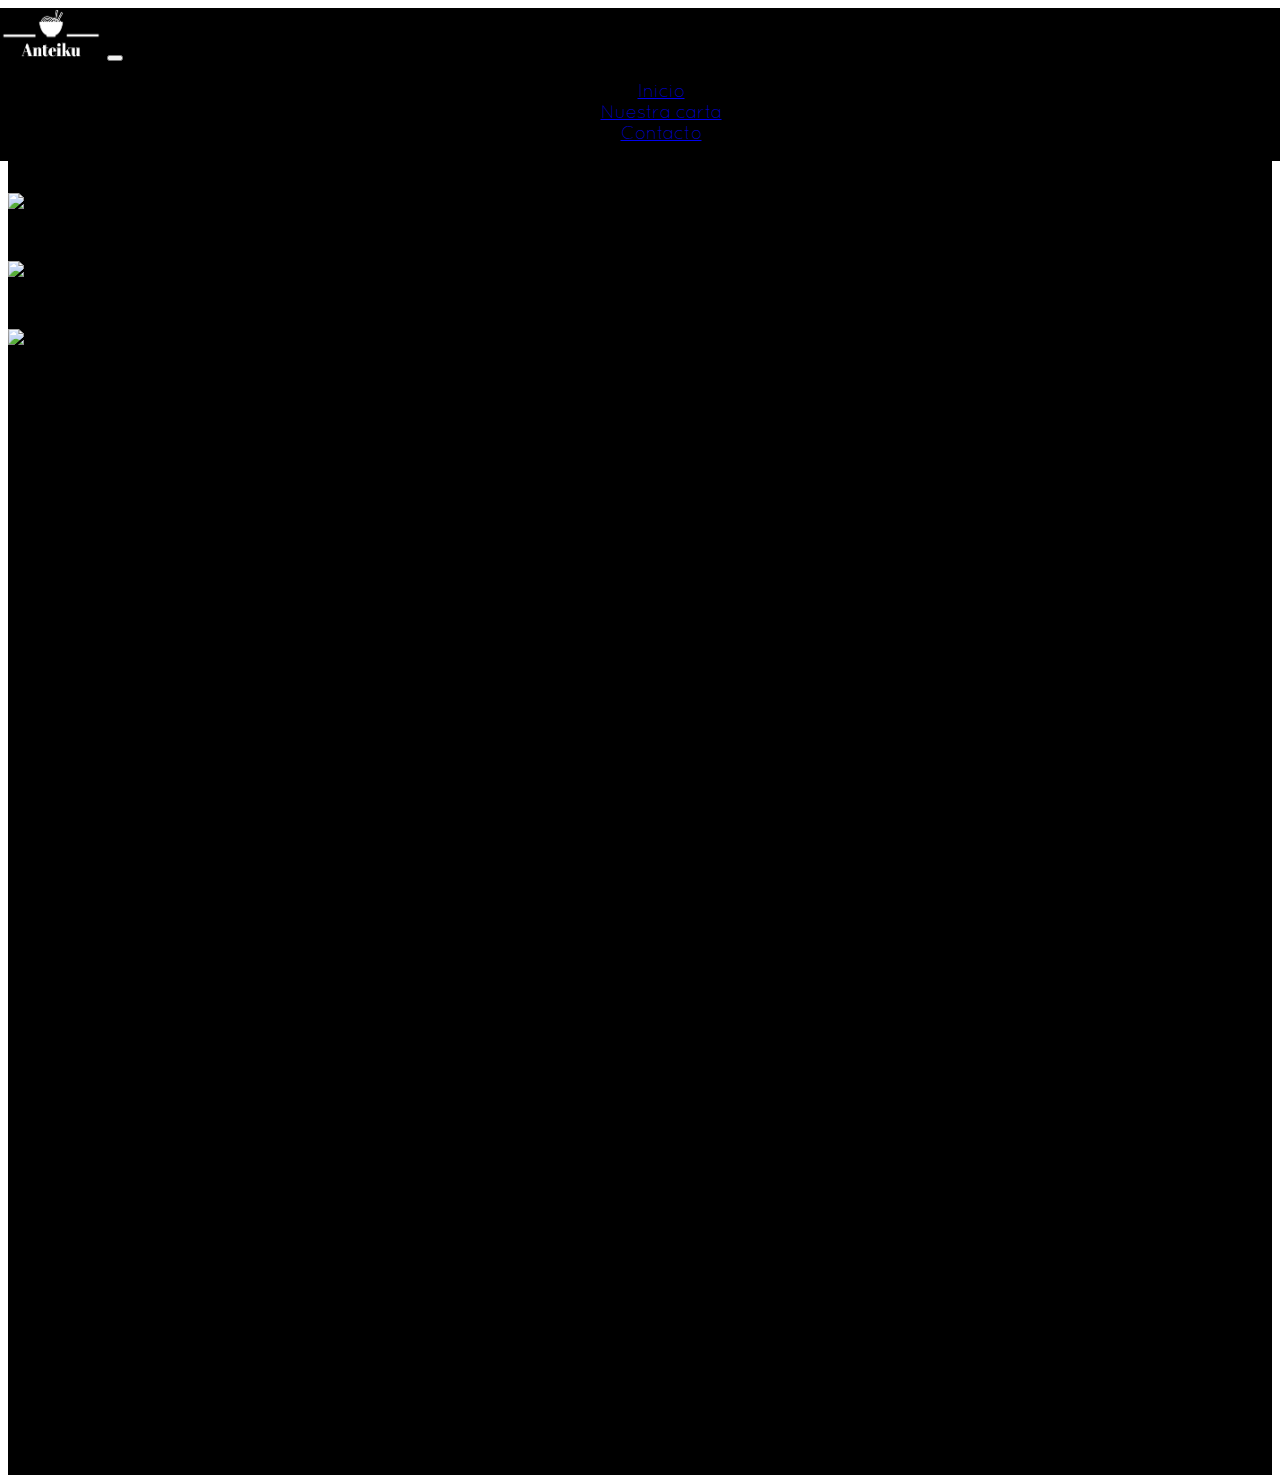
==== pages/carta.html @ e01dd9d3 "Añadidos cards en la ventana de la carta y posicionamiento optimo de la navbar" ====
<!DOCTYPE html>
<html lang="en">

<head>
    <meta charset="UTF-8">
    <meta http-equiv="X-UA-Compatible" content="IE=edge">
    <meta name="viewport" content="width=device-width, initial-scale=1.0">
    <link href="https://cdn.jsdelivr.net/npm/bootstrap@5.3.0-alpha1/dist/css/bootstrap.min.css" rel="stylesheet"
        integrity="sha384-GLhlTQ8iRABdZLl6O3oVMWSktQOp6b7In1Zl3/Jr59b6EGGoI1aFkw7cmDA6j6gD" crossorigin="anonymous">
    <link rel="stylesheet" href="../css/stylesCarta.css">
    <title>Nuestra Carta</title>
</head>

<body>
    <!-- Contenedor principal de la pagina -->
    <div class="container-fluid container-main">
        <div class="row row-lg-12 row1">
            <div class="col col-lg-12">
                <!-- Barra de navegacion superior -->
                <nav class="navbar navbar-expand-lg navbar-dark ">
                    <div class="container-fluid ">
                        <a class="navbar-brand" href="../index.html"><img class="imgLogo"
                                src="../img/Anteiku-logos_white.png" alt=""></a>
                        <!-- Boton que despliega la barra de navegacion en responsive (movil) -->
                        <button class="navbar-toggler" type="button" data-bs-toggle="collapse"
                            data-bs-target="#navbarNav" aria-controls="navbarNav" aria-expanded="false"
                            aria-label="Toggle navigation">
                            <span class="navbar-toggler-icon"></span>
                        </button>
                        <!-- Barra de navegacion colapsable en responsive (movil) -->
                        <div class="collapse navbar-collapse navbar-scroll" id="navbarNav">
                            <ul class="navbar-nav">
                                <li class="nav-item">
                                    <a class="nav-link " href="../index.html">Inicio</a>
                                </li>
                                <li class="nav-item">
                                    <a class="nav-link" aria-current="page" href="./carta.html">Nuestra carta</a>
                                </li>
                                <li class="nav-item">
                                    <a class="nav-link" href="./pages/contacto.html">Contacto</a>
                                </li>
                            </ul>
                        </div>
                    </div>
                </nav>
            </div>
        </div>
        <div class="row row2">
            <div class="col carta-izq">
                <div class="card card-1">
                    <img class="card-img-top" src="..." alt="Card image cap">
                    <div class="card-body">
                        <p class="card-text">Some quick example text to build on the card title and make up the bulk of
                            the card's content.</p>
                    </div>
                </div>
                <div class="card card-2">
                    <img class="card-img-top" src="..." alt="Card image cap">
                    <div class="card-body">
                        <p class="card-text">Some quick example text to build on the card title and make up the bulk of
                            the card's content.</p>
                    </div>
                </div>
                <div class="card card-2">
                    <img class="card-img-top" src="..." alt="Card image cap">
                    <div class="card-body">
                        <p class="card-text">Some quick example text to build on the card title and make up the bulk of
                            the card's content.</p>
                    </div>
                </div>
                <div class="card card-2">
                    <img class="card-img-top" src="..." alt="Card image cap">
                    <div class="card-body">
                        <p class="card-text">Some quick example text to build on the card title and make up the bulk of
                            the card's content.</p>
                    </div>
                </div>
            </div>



        </div>

    </div>

    <script src="https://cdn.jsdelivr.net/npm/bootstrap@5.3.0-alpha1/dist/js/bootstrap.bundle.min.js"
        integrity="sha384-w76AqPfDkMBDXo30jS1Sgez6pr3x5MlQ1ZAGC+nuZB+EYdgRZgiwxhTBTkF7CXvN"
        crossorigin="anonymous"></script>
</body>

</html>
---- css/stylesCarta.css ----
/* Carga de fuente externa */
@font-face {
    font-family: Quicksand;
    src: url("../fonts/Quicksand-Light.otf") format("opentype");
}

/* Paso la fuente a todo el documento */
html,
body {
    font-family: Quicksand;
}
/* Estilos contenedor principal de toda la pagina */
.container-main {
    height: 100%;
    background-color: black;
}
/* Estilos de la barra de navegacion de arriba*/
.navbar {
    background-color: black;
    position: fixed;
    font-size: larger;
    width: 100vw;
    padding-right: 20px;
    padding-left: 5px;
    margin-left: -12px;
    z-index: 1;

}

/* Estilos del navbar desplegada en movil */
.navbar-nav {
    text-align: center;
    font-size: large;
    font-weight: 100;
}

/* Estilos de los links del navbar desplegable */
.navbar-nav a {
    margin-top: 15px;
}

/* Estilos del logo de la pagina (superior izquierda) */
.imgLogo {
    width: 100px;
    height: 50px;
}

/* Estilos de la primera row (navbar) */
.row1 {
    height: 13vh;
    
}

/* Estilos de la segunda row (Texto descriptivo) */
.row2 {
    height: 150vh;
}


/* Estilos de la tercera row (parte inferior pagina)
.row3 {
    height: 10vh;
} */

.carta-izq{
    height: 100%;
}





/* Media query para PC ordenador >1600px */
@media (min-width: 1600px) {

    .navbar a {
        margin-left: 30px;
    }

    .imgLogo {
        width: 175px;
        height: 85px;
    }


    .row1 {
        height: 15vh;
    }
}
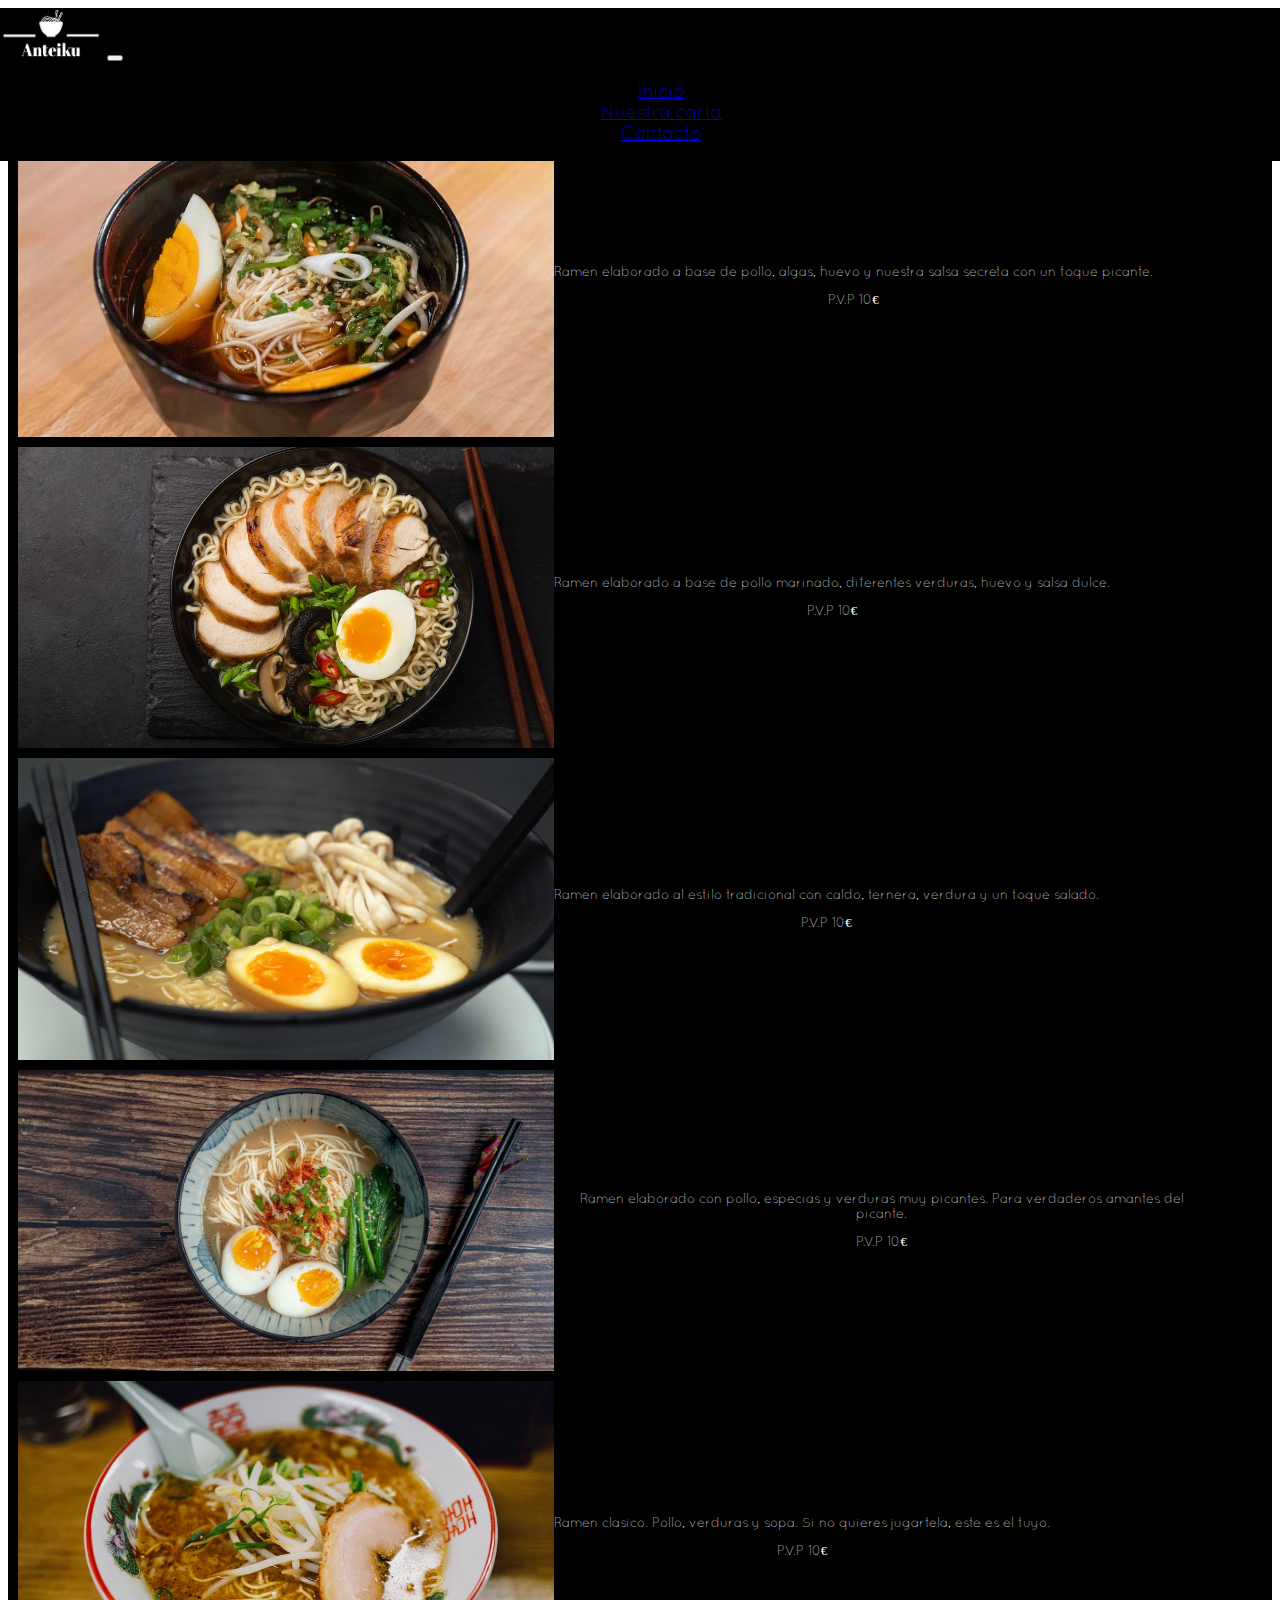
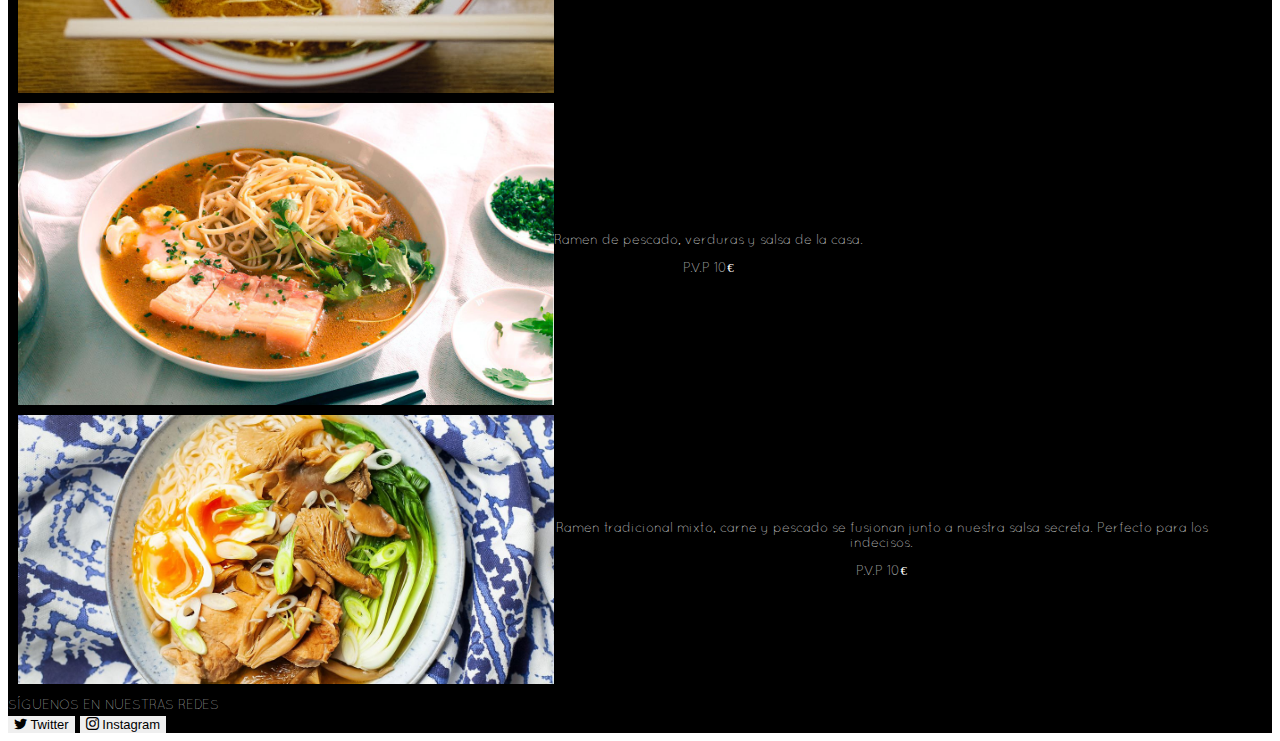
==== commit e82674e5: "Todas las fotos de los platos añadidos. Creacion de la pagina principal de platos hecha con todas la" ====
--- a/pages/carta.html
+++ b/pages/carta.html
@@ -8,6 +8,7 @@
     <link href="https://cdn.jsdelivr.net/npm/bootstrap@5.3.0-alpha1/dist/css/bootstrap.min.css" rel="stylesheet"
         integrity="sha384-GLhlTQ8iRABdZLl6O3oVMWSktQOp6b7In1Zl3/Jr59b6EGGoI1aFkw7cmDA6j6gD" crossorigin="anonymous">
     <link rel="stylesheet" href="../css/stylesCarta.css">
+    <link rel="stylesheet" href="https://cdn.jsdelivr.net/npm/bootstrap-icons@1.10.3/font/bootstrap-icons.css">
     <title>Nuestra Carta</title>
 </head>
 
@@ -37,7 +38,7 @@
                                     <a class="nav-link" aria-current="page" href="./carta.html">Nuestra carta</a>
                                 </li>
                                 <li class="nav-item">
-                                    <a class="nav-link" href="./pages/contacto.html">Contacto</a>
+                                    <a class="nav-link" href="../pages/contacto.html">Contacto</a>
                                 </li>
                             </ul>
                         </div>
@@ -45,40 +46,71 @@
                 </nav>
             </div>
         </div>
+        <!-- Contenedor de las tarjetas de los platos -->
         <div class="row row2">
-            <div class="col carta-izq">
-                <div class="card card-1">
-                    <img class="card-img-top" src="..." alt="Card image cap">
+            <div class="col cartas">
+                <div class="card carta">
+                    <img class="card-img-top" src="../img/ramen1.jpeg" alt="Card image cap">
                     <div class="card-body">
-                        <p class="card-text">Some quick example text to build on the card title and make up the bulk of
-                            the card's content.</p>
+                        <p style="text-align: center;" class="card-text">
+                            Ramen elaborado a base de pollo, algas, huevo y nuestra salsa secreta con un toque picante. </p>
+                            <P style="text-align: center;">P.V.P 10€</P>
                     </div>
                 </div>
-                <div class="card card-2">
-                    <img class="card-img-top" src="..." alt="Card image cap">
+                <div class="card carta">
+                    <img class="card-img-top" src="../img/ramen2.jpg" alt="Card image cap">
                     <div class="card-body">
-                        <p class="card-text">Some quick example text to build on the card title and make up the bulk of
-                            the card's content.</p>
+                        <p style="text-align: center;" class="card-text">Ramen elaborado a base de pollo marinado, diferentes verduras, huevo y salsa dulce.</p>
+                        <P style="text-align: center;">P.V.P 10€</P>
                     </div>
                 </div>
-                <div class="card card-2">
-                    <img class="card-img-top" src="..." alt="Card image cap">
+                <div class="card carta">
+                    <img class="card-img-top" src="../img/ramen3.jpg" alt="Card image cap">
                     <div class="card-body">
-                        <p class="card-text">Some quick example text to build on the card title and make up the bulk of
-                            the card's content.</p>
+                        <p style="text-align: center;" class="card-text">Ramen elaborado al estilo tradicional con caldo, ternera, verdura y un toque salado.</p>
+                        <P style="text-align: center;">P.V.P 10€</P>
                     </div>
                 </div>
-                <div class="card card-2">
-                    <img class="card-img-top" src="..." alt="Card image cap">
+                <div class="card carta">
+                    <img class="card-img-top" src="../img/ramen4.jpg" alt="Card image cap"  >
                     <div class="card-body">
-                        <p class="card-text">Some quick example text to build on the card title and make up the bulk of
-                            the card's content.</p>
+                        <p style="text-align: center;" class="card-text">Ramen elaborado con pollo, especias y verduras muy picantes. Para verdaderos amantes del picante.</p>
+                        <P style="text-align: center;">P.V.P 10€</P>
                     </div>
                 </div>
+                <div class="card carta">
+                    <img class="card-img-top" src="../img/ramen5.jpeg" alt="Card image cap">
+                    <div class="card-body">
+                        <p style="text-align: center;" class="card-text">Ramen clasico. Pollo, verduras y sopa. Si no quieres jugartela, este es el tuyo.</p>
+                        <P style="text-align: center;">P.V.P 10€</P>
+                    </div>
+                </div>
+                <div class="card carta">
+                    <img class="card-img-top" src="../img/ramen6.jpg" alt="Card image cap">
+                    <div class="card-body">
+                        <p style="text-align: center;" class="card-text">Ramen de pescado, verduras y salsa de la casa.</p>
+                        <P style="text-align: center;">P.V.P 10€</P>
+                    </div>
+                </div>
+                <div class="card carta">
+                    <img class="card-img-top" src="../img/ramen7.jpg" alt="Card image cap">
+                    <div class="card-body">
+                        <p style="text-align: center;" class="card-text">Ramen tradicional mixto, carne y pescado se fusionan junto a nuestra salsa secreta. Perfecto para los indecisos.</p>
+                        <P style="text-align: center;">P.V.P 10€</P>
+                    </div>
+                </div>
+                
             </div>
 
-
-
+        </div>
+        <!-- Row y column de la parte inferior de la pagina, parte de Redes Sociales -->
+        <div class="row row3 text-center">
+            <div class="col col3">
+                <p>SÍGUENOS EN NUESTRAS REDES</p>
+                <button type="button" class="btn btn-outline-secondary "><i class="bi bi-twitter"></i> Twitter</button>
+                <button type="button" class="btn btn-outline-secondary"><i class="bi bi-instagram"></i>
+                    Instagram</button>
+            </div>
         </div>
 
     </div>
--- a/css/stylesCarta.css
+++ b/css/stylesCarta.css
@@ -9,11 +9,13 @@
 body {
     font-family: Quicksand;
 }
+
 /* Estilos contenedor principal de toda la pagina */
 .container-main {
     height: 100%;
     background-color: black;
 }
+
 /* Estilos de la barra de navegacion de arriba*/
 .navbar {
     background-color: black;
@@ -48,24 +50,54 @@
 /* Estilos de la primera row (navbar) */
 .row1 {
     height: 13vh;
-    
+
 }
 
 /* Estilos de la segunda row (Texto descriptivo) */
 .row2 {
-    height: 150vh;
-}
-
-
-/* Estilos de la tercera row (parte inferior pagina)
-.row3 {
-    height: 10vh;
-} */
-
-.carta-izq{
     height: 100%;
 }
 
+/* Estilos al bloque de tarjetas de platos */
+.cartas {
+    margin-left: 10px;
+
+}
+
+/* Estilos de cada tarjeta de cada plato */
+.carta {
+    background-color: black;
+    display: flex;
+    align-items: center;
+    width: 95%;
+    margin-top: 10px;
+
+}
+
+/* Estilos de la imagen de la tarjeta de cada plato */
+.carta img {
+    width: 45%;
+    height: 5%;
+}
+
+/* Estilos del parrafo de cada tarjeta de cada plato */
+.carta p {
+    font-size: small;
+    color: white;
+}
+
+/* Estilos de los botones de redes sociales */
+.col3 button {
+    border: 0;
+    font-size: small;
+}
+
+/* Estilos del texto "Siguenos en redes sociales" */
+.col3 p {
+    color: rgba(255, 255, 255, 0.753);
+    font-size: small;
+    margin-bottom: 2px
+}
 
 
 
@@ -77,13 +109,30 @@
         margin-left: 30px;
     }
 
+    .carta img {
+        opacity: 0.8;
+    }
+
     .imgLogo {
         width: 175px;
         height: 85px;
     }
 
+    .carta {
+        width: 100%;
+        background-color: transparent;
+    }
+
+    .cartas {
+        margin: 0;
+    }
 
     .row1 {
         height: 15vh;
     }
+
+    .row2 {
+        height: 100%;
+
+    }
 }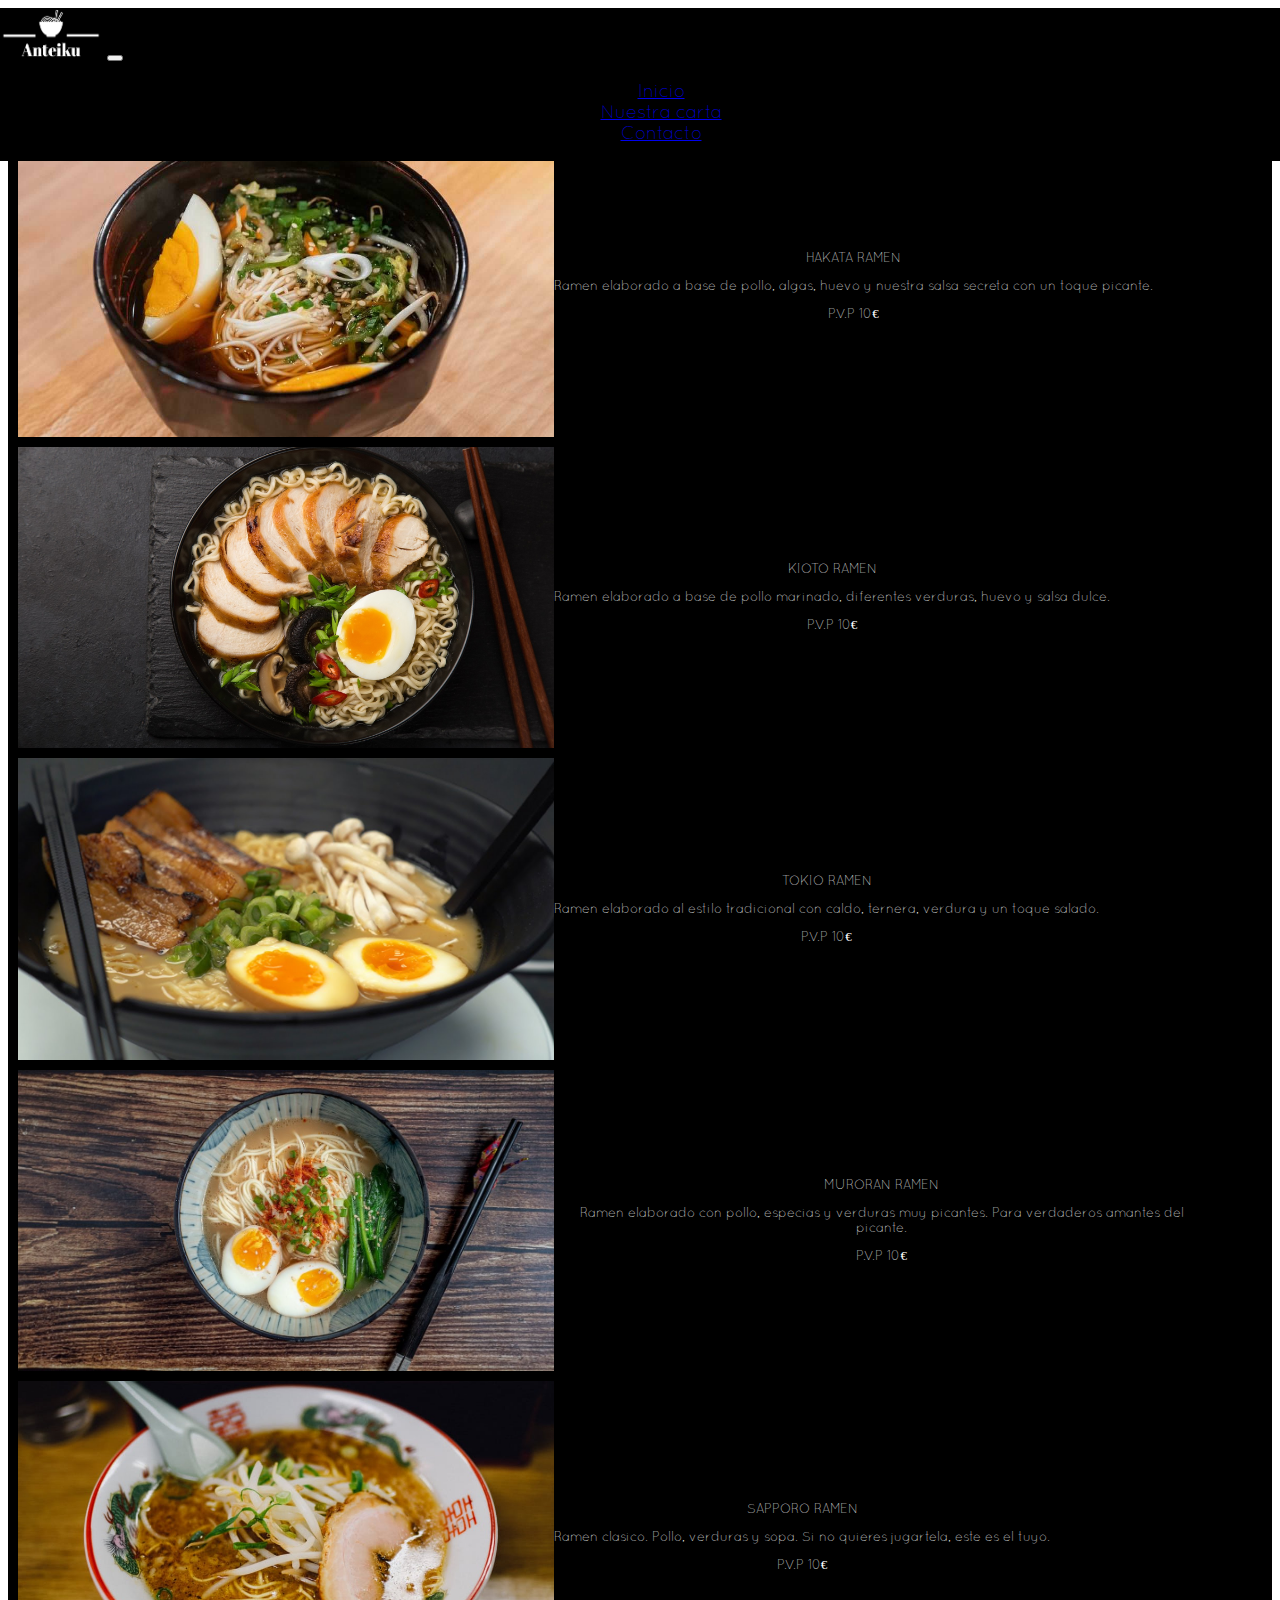
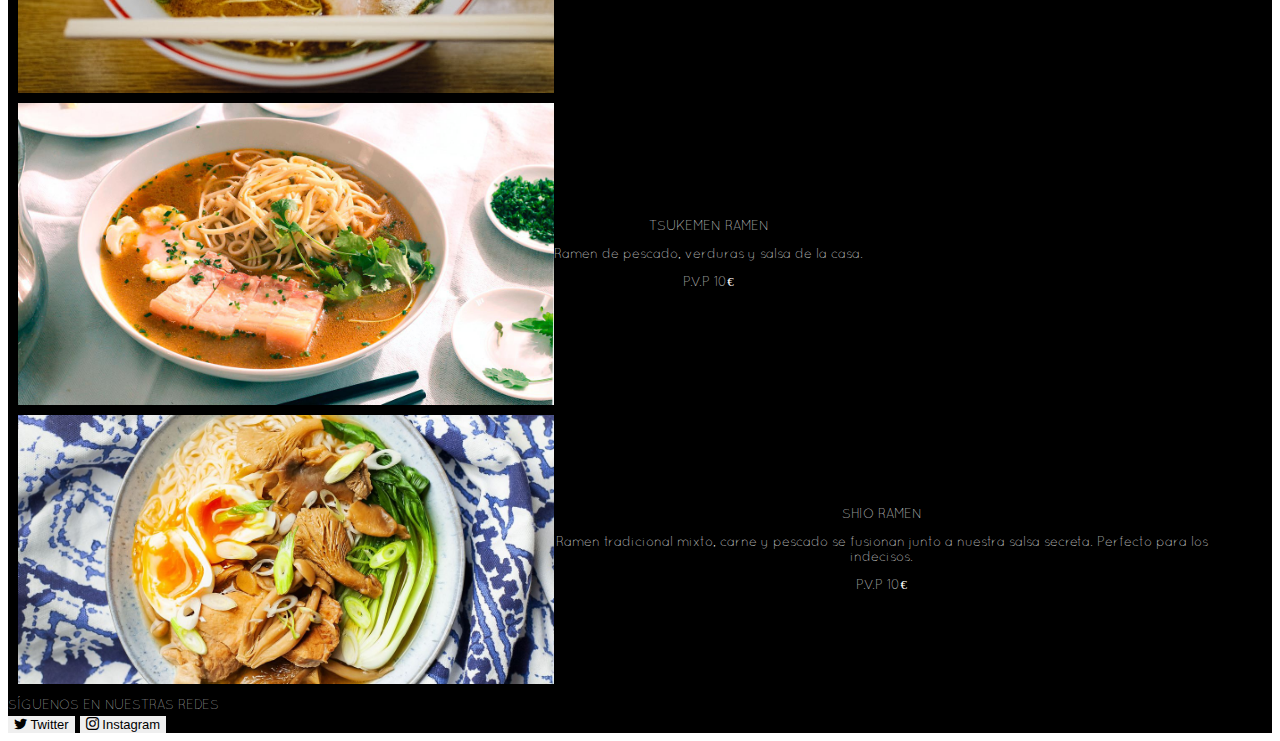
==== commit 8828f5bd: "Pequeña actualizacion de la ventana de platos, añadidos titulos. Añadido iframe responsive. Ademas d" ====
--- a/pages/carta.html
+++ b/pages/carta.html
@@ -52,54 +52,68 @@
                 <div class="card carta">
                     <img class="card-img-top" src="../img/ramen1.jpeg" alt="Card image cap">
                     <div class="card-body">
+                        <p style="text-align: center;">HAKATA RAMEN</p>
                         <p style="text-align: center;" class="card-text">
-                            Ramen elaborado a base de pollo, algas, huevo y nuestra salsa secreta con un toque picante. </p>
-                            <P style="text-align: center;">P.V.P 10€</P>
+                            Ramen elaborado a base de pollo, algas, huevo y nuestra salsa secreta con un toque picante.
+                        </p>
+                        <P style="text-align: center;">P.V.P 10€</P>
                     </div>
                 </div>
                 <div class="card carta">
                     <img class="card-img-top" src="../img/ramen2.jpg" alt="Card image cap">
                     <div class="card-body">
-                        <p style="text-align: center;" class="card-text">Ramen elaborado a base de pollo marinado, diferentes verduras, huevo y salsa dulce.</p>
+                        <p style="text-align: center;">KIOTO RAMEN</p>
+                        <p style="text-align: center;" class="card-text">Ramen elaborado a base de pollo marinado,
+                            diferentes verduras, huevo y salsa dulce.</p>
                         <P style="text-align: center;">P.V.P 10€</P>
                     </div>
                 </div>
                 <div class="card carta">
                     <img class="card-img-top" src="../img/ramen3.jpg" alt="Card image cap">
                     <div class="card-body">
-                        <p style="text-align: center;" class="card-text">Ramen elaborado al estilo tradicional con caldo, ternera, verdura y un toque salado.</p>
+                        <p style="text-align: center;">TOKIO RAMEN</p>
+                        <p style="text-align: center;" class="card-text">Ramen elaborado al estilo tradicional con
+                            caldo, ternera, verdura y un toque salado.</p>
                         <P style="text-align: center;">P.V.P 10€</P>
                     </div>
                 </div>
                 <div class="card carta">
-                    <img class="card-img-top" src="../img/ramen4.jpg" alt="Card image cap"  >
+                    <img class="card-img-top" src="../img/ramen4.jpg" alt="Card image cap">
                     <div class="card-body">
-                        <p style="text-align: center;" class="card-text">Ramen elaborado con pollo, especias y verduras muy picantes. Para verdaderos amantes del picante.</p>
+                        <p style="text-align: center;">MURORAN RAMEN</p>
+                        <p style="text-align: center;" class="card-text">Ramen elaborado con pollo, especias y verduras
+                            muy picantes. Para verdaderos amantes del picante.</p>
                         <P style="text-align: center;">P.V.P 10€</P>
                     </div>
                 </div>
                 <div class="card carta">
                     <img class="card-img-top" src="../img/ramen5.jpeg" alt="Card image cap">
                     <div class="card-body">
-                        <p style="text-align: center;" class="card-text">Ramen clasico. Pollo, verduras y sopa. Si no quieres jugartela, este es el tuyo.</p>
+                        <p style="text-align: center;">SAPPORO RAMEN</p>
+                        <p style="text-align: center;" class="card-text">Ramen clasico. Pollo, verduras y sopa. Si no
+                            quieres jugartela, este es el tuyo.</p>
                         <P style="text-align: center;">P.V.P 10€</P>
                     </div>
                 </div>
                 <div class="card carta">
                     <img class="card-img-top" src="../img/ramen6.jpg" alt="Card image cap">
                     <div class="card-body">
-                        <p style="text-align: center;" class="card-text">Ramen de pescado, verduras y salsa de la casa.</p>
+                        <p style="text-align: center;">TSUKEMEN RAMEN</p>
+                        <p style="text-align: center;" class="card-text">Ramen de pescado, verduras y salsa de la casa.
+                        </p>
                         <P style="text-align: center;">P.V.P 10€</P>
                     </div>
                 </div>
                 <div class="card carta">
                     <img class="card-img-top" src="../img/ramen7.jpg" alt="Card image cap">
                     <div class="card-body">
-                        <p style="text-align: center;" class="card-text">Ramen tradicional mixto, carne y pescado se fusionan junto a nuestra salsa secreta. Perfecto para los indecisos.</p>
+                        <p style="text-align: center;">SHIO RAMEN</p>
+                        <p style="text-align: center;" class="card-text">Ramen tradicional mixto, carne y pescado se
+                            fusionan junto a nuestra salsa secreta. Perfecto para los indecisos.</p>
                         <P style="text-align: center;">P.V.P 10€</P>
                     </div>
                 </div>
-                
+
             </div>
 
         </div>
--- a/css/stylesCarta.css
+++ b/css/stylesCarta.css
@@ -100,8 +100,6 @@
 }
 
 
-
-
 /* Media query para PC ordenador >1600px */
 @media (min-width: 1600px) {
 
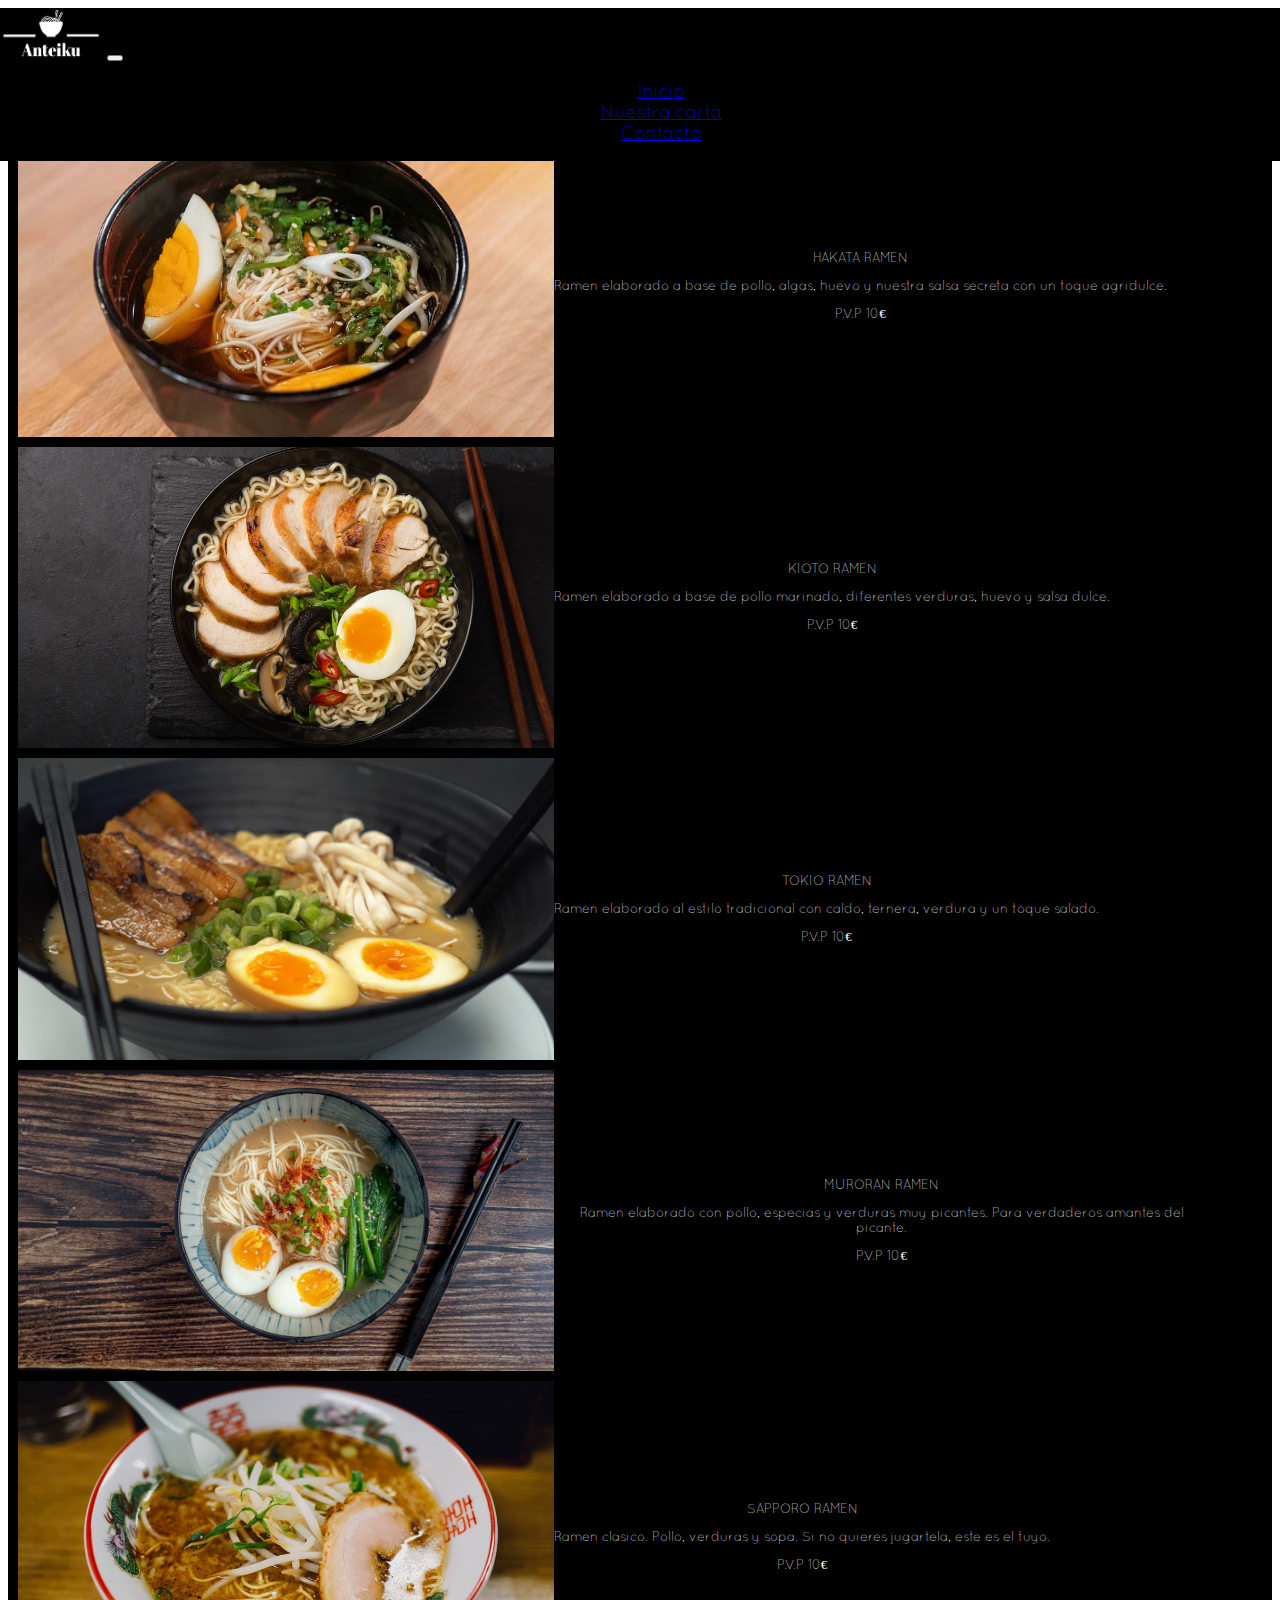
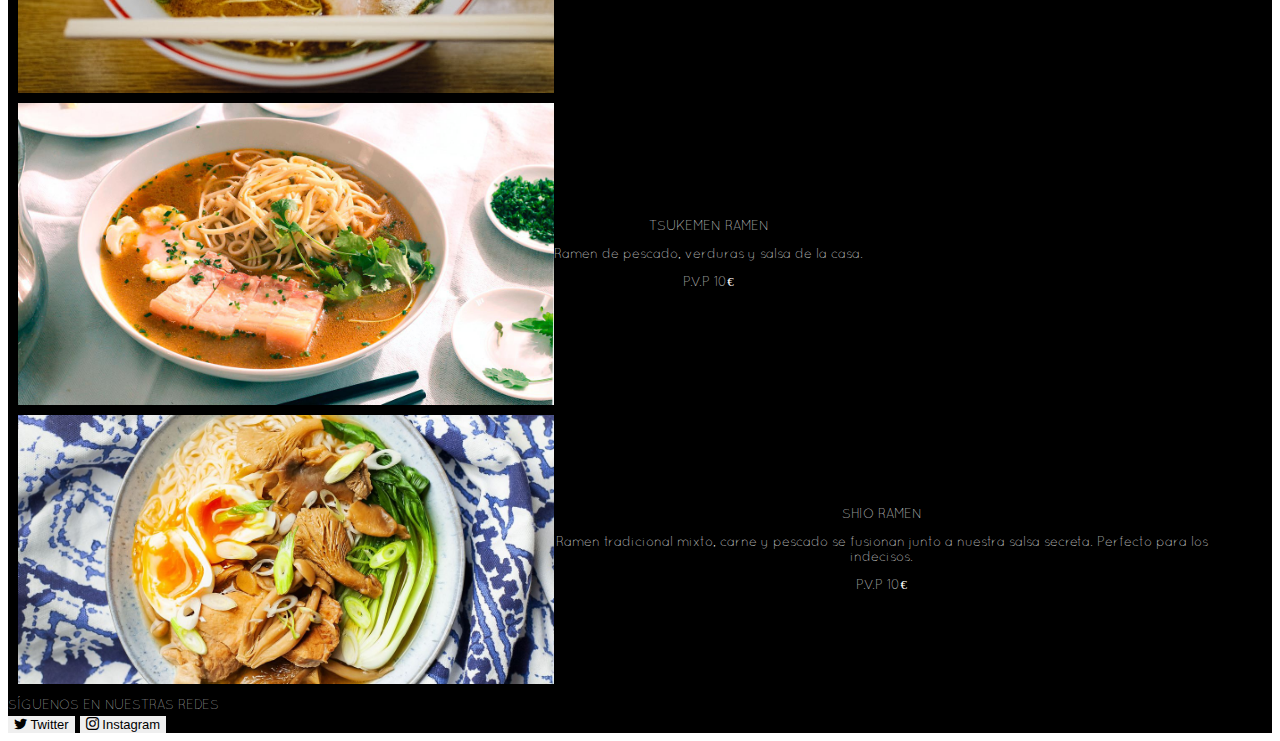
==== commit a51acdac: "Readme actualizado y pequeña modificacion en plato menu" ====
--- a/pages/carta.html
+++ b/pages/carta.html
@@ -8,6 +8,7 @@
     <link href="https://cdn.jsdelivr.net/npm/bootstrap@5.3.0-alpha1/dist/css/bootstrap.min.css" rel="stylesheet"
         integrity="sha384-GLhlTQ8iRABdZLl6O3oVMWSktQOp6b7In1Zl3/Jr59b6EGGoI1aFkw7cmDA6j6gD" crossorigin="anonymous">
     <link rel="stylesheet" href="../css/stylesCarta.css">
+    <link rel="stylesheet" href="../css/stylesGeneral.css">
     <link rel="stylesheet" href="https://cdn.jsdelivr.net/npm/bootstrap-icons@1.10.3/font/bootstrap-icons.css">
     <title>Nuestra Carta</title>
 </head>
@@ -49,18 +50,20 @@
         <!-- Contenedor de las tarjetas de los platos -->
         <div class="row row2">
             <div class="col cartas">
+                <!-- Plato 1 -->
                 <div class="card carta">
-                    <img class="card-img-top" src="../img/ramen1.jpeg" alt="Card image cap">
+                    <img class="card-img-top" src="../img/ramen1.jpeg" alt="Plato 1">
                     <div class="card-body">
                         <p style="text-align: center;">HAKATA RAMEN</p>
                         <p style="text-align: center;" class="card-text">
-                            Ramen elaborado a base de pollo, algas, huevo y nuestra salsa secreta con un toque picante.
+                            Ramen elaborado a base de pollo, algas, huevo y nuestra salsa secreta con un toque agridulce.
                         </p>
                         <P style="text-align: center;">P.V.P 10€</P>
                     </div>
                 </div>
+                <!-- Plato 2 -->
                 <div class="card carta">
-                    <img class="card-img-top" src="../img/ramen2.jpg" alt="Card image cap">
+                    <img class="card-img-top" src="../img/ramen2.jpg" alt="Plato 2">
                     <div class="card-body">
                         <p style="text-align: center;">KIOTO RAMEN</p>
                         <p style="text-align: center;" class="card-text">Ramen elaborado a base de pollo marinado,
@@ -68,8 +71,9 @@
                         <P style="text-align: center;">P.V.P 10€</P>
                     </div>
                 </div>
+                <!-- Plato 3 -->
                 <div class="card carta">
-                    <img class="card-img-top" src="../img/ramen3.jpg" alt="Card image cap">
+                    <img class="card-img-top" src="../img/ramen3.jpg" alt="Plato 3">
                     <div class="card-body">
                         <p style="text-align: center;">TOKIO RAMEN</p>
                         <p style="text-align: center;" class="card-text">Ramen elaborado al estilo tradicional con
@@ -77,8 +81,9 @@
                         <P style="text-align: center;">P.V.P 10€</P>
                     </div>
                 </div>
+                <!-- Plato 4 -->
                 <div class="card carta">
-                    <img class="card-img-top" src="../img/ramen4.jpg" alt="Card image cap">
+                    <img class="card-img-top" src="../img/ramen4.jpg" alt="Plato 4">
                     <div class="card-body">
                         <p style="text-align: center;">MURORAN RAMEN</p>
                         <p style="text-align: center;" class="card-text">Ramen elaborado con pollo, especias y verduras
@@ -86,8 +91,9 @@
                         <P style="text-align: center;">P.V.P 10€</P>
                     </div>
                 </div>
+                <!-- Plato 5 -->
                 <div class="card carta">
-                    <img class="card-img-top" src="../img/ramen5.jpeg" alt="Card image cap">
+                    <img class="card-img-top" src="../img/ramen5.jpeg" alt="Plato 5">
                     <div class="card-body">
                         <p style="text-align: center;">SAPPORO RAMEN</p>
                         <p style="text-align: center;" class="card-text">Ramen clasico. Pollo, verduras y sopa. Si no
@@ -95,8 +101,9 @@
                         <P style="text-align: center;">P.V.P 10€</P>
                     </div>
                 </div>
+                <!-- Plato 6 -->
                 <div class="card carta">
-                    <img class="card-img-top" src="../img/ramen6.jpg" alt="Card image cap">
+                    <img class="card-img-top" src="../img/ramen6.jpg" alt="Plato 6">
                     <div class="card-body">
                         <p style="text-align: center;">TSUKEMEN RAMEN</p>
                         <p style="text-align: center;" class="card-text">Ramen de pescado, verduras y salsa de la casa.
@@ -104,8 +111,9 @@
                         <P style="text-align: center;">P.V.P 10€</P>
                     </div>
                 </div>
+                <!-- Plato 7 -->
                 <div class="card carta">
-                    <img class="card-img-top" src="../img/ramen7.jpg" alt="Card image cap">
+                    <img class="card-img-top" src="../img/ramen7.jpg" alt="Plato 7">
                     <div class="card-body">
                         <p style="text-align: center;">SHIO RAMEN</p>
                         <p style="text-align: center;" class="card-text">Ramen tradicional mixto, carne y pescado se
@@ -113,9 +121,7 @@
                         <P style="text-align: center;">P.V.P 10€</P>
                     </div>
                 </div>
-
             </div>
-
         </div>
         <!-- Row y column de la parte inferior de la pagina, parte de Redes Sociales -->
         <div class="row row3 text-center">
@@ -126,9 +132,7 @@
                     Instagram</button>
             </div>
         </div>
-
     </div>
-
     <script src="https://cdn.jsdelivr.net/npm/bootstrap@5.3.0-alpha1/dist/js/bootstrap.bundle.min.js"
         integrity="sha384-w76AqPfDkMBDXo30jS1Sgez6pr3x5MlQ1ZAGC+nuZB+EYdgRZgiwxhTBTkF7CXvN"
         crossorigin="anonymous"></script>
--- a/css/stylesCarta.css
+++ b/css/stylesCarta.css
@@ -1,15 +1,3 @@
-/* Carga de fuente externa */
-@font-face {
-    font-family: Quicksand;
-    src: url("../fonts/Quicksand-Light.otf") format("opentype");
-}
-
-/* Paso la fuente a todo el documento */
-html,
-body {
-    font-family: Quicksand;
-}
-
 /* Estilos contenedor principal de toda la pagina */
 .container-main {
     height: 100%;
@@ -26,7 +14,6 @@
     padding-left: 5px;
     margin-left: -12px;
     z-index: 1;
-
 }
 
 /* Estilos del navbar desplegada en movil */
@@ -50,7 +37,6 @@
 /* Estilos de la primera row (navbar) */
 .row1 {
     height: 13vh;
-
 }
 
 /* Estilos de la segunda row (Texto descriptivo) */
@@ -61,7 +47,6 @@
 /* Estilos al bloque de tarjetas de platos */
 .cartas {
     margin-left: 10px;
-
 }
 
 /* Estilos de cada tarjeta de cada plato */
@@ -71,7 +56,6 @@
     align-items: center;
     width: 95%;
     margin-top: 10px;
-
 }
 
 /* Estilos de la imagen de la tarjeta de cada plato */
@@ -103,34 +87,44 @@
 /* Media query para PC ordenador >1600px */
 @media (min-width: 1600px) {
 
+    /* Estilos de los links del navbar */
     .navbar a {
         margin-left: 30px;
     }
 
+    /* Estilos de la imagen de los cards de la carta */
     .carta img {
         opacity: 0.8;
+        width: 40%;
     }
 
+    /* Estilos del logo de la pagina */
     .imgLogo {
         width: 175px;
         height: 85px;
     }
 
+    /* Estilos del cuerpo de las cards del menu */
     .carta {
         width: 100%;
         background-color: transparent;
+    }
+
+    .carta p {
+        font-size: large;
     }
 
     .cartas {
         margin: 0;
     }
 
+    /* Estilos del primer row (navbar) */
     .row1 {
         height: 15vh;
     }
 
+    /* Estilos del row de los parrafos */
     .row2 {
         height: 100%;
-
     }
 }--- a/css/stylesGeneral.css
+++ b/css/stylesGeneral.css
@@ -0,0 +1,11 @@
+/* Carga de fuente externa */
+@font-face {
+    font-family: Quicksand;
+    src: url("../fonts/Quicksand-Light.otf") format("opentype");
+}
+
+/* Paso la fuente a todo el documento */
+html,
+body {
+    font-family: Quicksand;
+}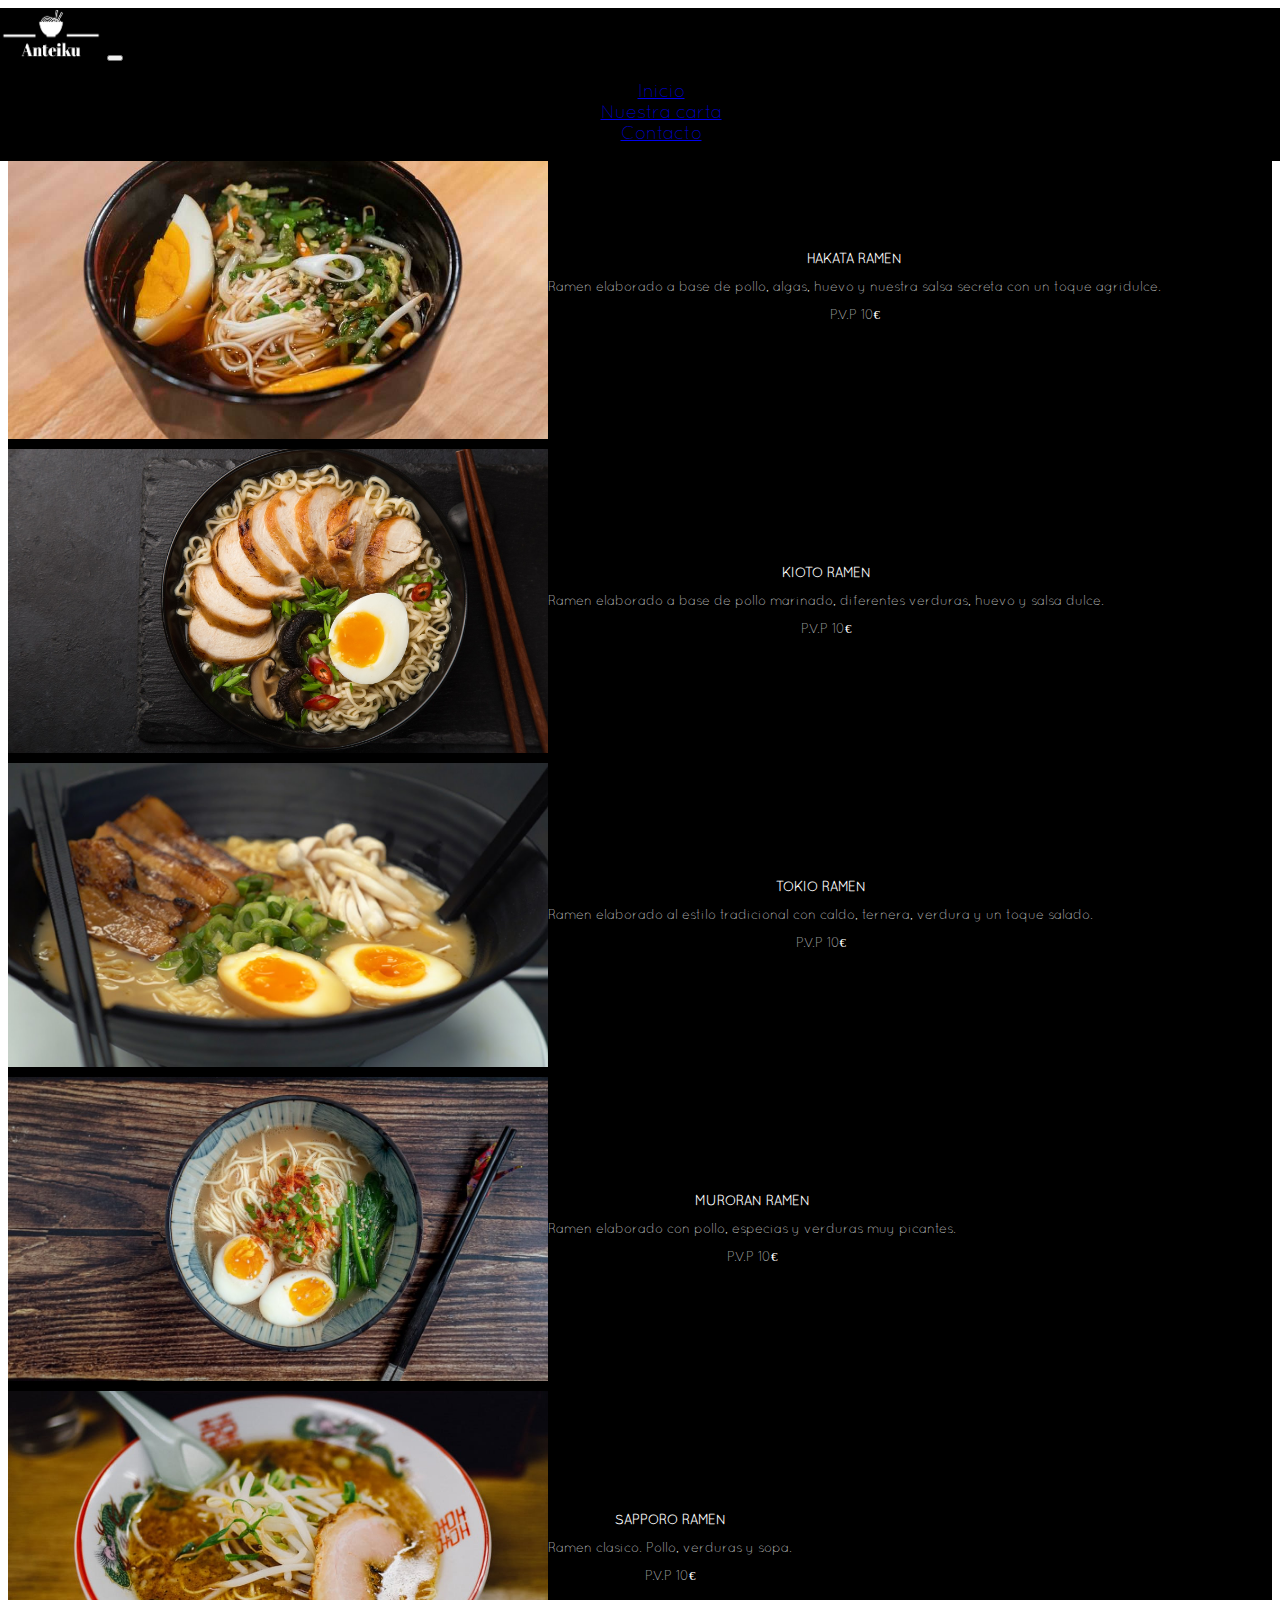
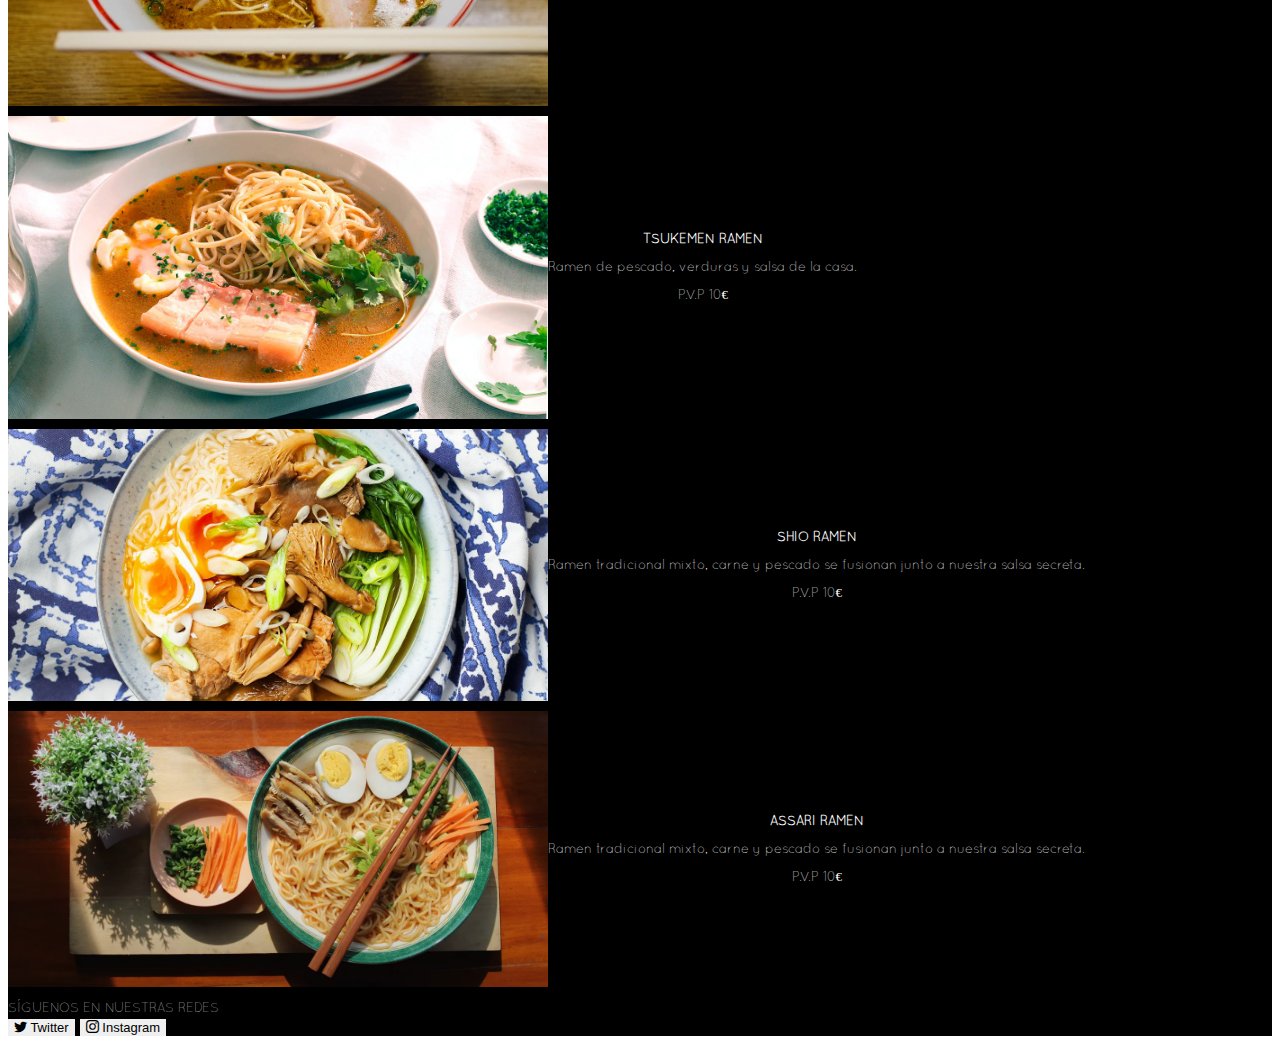
==== commit 7f26547d: "Añadido un plato mas y cambiado el formato para PC de la ventana menu" ====
--- a/pages/carta.html
+++ b/pages/carta.html
@@ -49,76 +49,103 @@
         </div>
         <!-- Contenedor de las tarjetas de los platos -->
         <div class="row row2">
-            <div class="col cartas">
+            <div class="col-12 cartas">
                 <!-- Plato 1 -->
-                <div class="card carta">
-                    <img class="card-img-top" src="../img/ramen1.jpeg" alt="Plato 1">
-                    <div class="card-body">
-                        <p style="text-align: center;">HAKATA RAMEN</p>
-                        <p style="text-align: center;" class="card-text">
-                            Ramen elaborado a base de pollo, algas, huevo y nuestra salsa secreta con un toque agridulce.
-                        </p>
-                        <P style="text-align: center;">P.V.P 10€</P>
+                <div class="col-lg-6 ">
+                    <div class="card carta">
+                        <img class="card-img-top" src="../img/ramen1.jpeg" alt="Plato 1">
+                        <div class="card-body">
+                            <p class="negrita" style="text-align: center;">HAKATA RAMEN</p>
+                            <p style="text-align: center;" class="card-text">
+                                Ramen elaborado a base de pollo, algas, huevo y nuestra salsa secreta con un toque
+                                agridulce.
+                            </p>
+                            <P style="text-align: center;">P.V.P 10€</P>
+                        </div>
                     </div>
                 </div>
                 <!-- Plato 2 -->
-                <div class="card carta">
-                    <img class="card-img-top" src="../img/ramen2.jpg" alt="Plato 2">
-                    <div class="card-body">
-                        <p style="text-align: center;">KIOTO RAMEN</p>
-                        <p style="text-align: center;" class="card-text">Ramen elaborado a base de pollo marinado,
-                            diferentes verduras, huevo y salsa dulce.</p>
-                        <P style="text-align: center;">P.V.P 10€</P>
+                <div class="col-lg-6">
+                    <div class="card carta">
+                        <img class="card-img-top" src="../img/ramen2.jpg" alt="Plato 2">
+                        <div class="card-body">
+                            <p class="negrita" style="text-align: center;">KIOTO RAMEN</p>
+                            <p style="text-align: center;" class="card-text">Ramen elaborado a base de pollo marinado,
+                                diferentes verduras, huevo y salsa dulce.</p>
+                            <P style="text-align: center;">P.V.P 10€</P>
+                        </div>
                     </div>
                 </div>
                 <!-- Plato 3 -->
-                <div class="card carta">
-                    <img class="card-img-top" src="../img/ramen3.jpg" alt="Plato 3">
-                    <div class="card-body">
-                        <p style="text-align: center;">TOKIO RAMEN</p>
-                        <p style="text-align: center;" class="card-text">Ramen elaborado al estilo tradicional con
-                            caldo, ternera, verdura y un toque salado.</p>
-                        <P style="text-align: center;">P.V.P 10€</P>
+                <div class="col-lg-6">
+                    <div class="card carta">
+                        <img class="card-img-top" src="../img/ramen3.jpg" alt="Plato 3">
+                        <div class="card-body">
+                            <p class="negrita" style="text-align: center;">TOKIO RAMEN</p>
+                            <p style="text-align: center;" class="card-text">Ramen elaborado al estilo tradicional con
+                                caldo, ternera, verdura y un toque salado.</p>
+                            <P style="text-align: center;">P.V.P 10€</P>
+                        </div>
                     </div>
                 </div>
                 <!-- Plato 4 -->
-                <div class="card carta">
-                    <img class="card-img-top" src="../img/ramen4.jpg" alt="Plato 4">
-                    <div class="card-body">
-                        <p style="text-align: center;">MURORAN RAMEN</p>
-                        <p style="text-align: center;" class="card-text">Ramen elaborado con pollo, especias y verduras
-                            muy picantes. Para verdaderos amantes del picante.</p>
-                        <P style="text-align: center;">P.V.P 10€</P>
+                <div class="col-lg-6">
+                    <div class="card carta">
+                        <img class="card-img-top" src="../img/ramen4.jpg" alt="Plato 4">
+                        <div class="card-body">
+                            <p class="negrita" style="text-align: center;">MURORAN RAMEN</p>
+                            <p style="text-align: center;" class="card-text">Ramen elaborado con pollo, especias y
+                                verduras
+                                muy picantes.</p>
+                            <P style="text-align: center;">P.V.P 10€</P>
+                        </div>
                     </div>
                 </div>
                 <!-- Plato 5 -->
-                <div class="card carta">
-                    <img class="card-img-top" src="../img/ramen5.jpeg" alt="Plato 5">
-                    <div class="card-body">
-                        <p style="text-align: center;">SAPPORO RAMEN</p>
-                        <p style="text-align: center;" class="card-text">Ramen clasico. Pollo, verduras y sopa. Si no
-                            quieres jugartela, este es el tuyo.</p>
-                        <P style="text-align: center;">P.V.P 10€</P>
+                <div class="col-lg-6">
+                    <div class="card carta">
+                        <img class="card-img-top" src="../img/ramen5.jpeg" alt="Plato 5">
+                        <div class="card-body">
+                            <p class="negrita" style="text-align: center;">SAPPORO RAMEN</p>
+                            <p style="text-align: center;" class="card-text">Ramen clasico. Pollo, verduras y sopa.</p>
+                            <P style="text-align: center;">P.V.P 10€</P>
+                        </div>
                     </div>
                 </div>
                 <!-- Plato 6 -->
-                <div class="card carta">
-                    <img class="card-img-top" src="../img/ramen6.jpg" alt="Plato 6">
-                    <div class="card-body">
-                        <p style="text-align: center;">TSUKEMEN RAMEN</p>
-                        <p style="text-align: center;" class="card-text">Ramen de pescado, verduras y salsa de la casa.
-                        </p>
-                        <P style="text-align: center;">P.V.P 10€</P>
+                <div class="col-lg-6">
+                    <div class="card carta">
+                        <img class="card-img-top" src="../img/ramen6.jpg" alt="Plato 6">
+                        <div class="card-body">
+                            <p class="negrita" style="text-align: center;">TSUKEMEN RAMEN</p>
+                            <p style="text-align: center;" class="card-text">Ramen de pescado, verduras y salsa de la
+                                casa.
+                            </p>
+                            <P style="text-align: center;">P.V.P 10€</P>
+                        </div>
                     </div>
                 </div>
                 <!-- Plato 7 -->
-                <div class="card carta">
-                    <img class="card-img-top" src="../img/ramen7.jpg" alt="Plato 7">
-                    <div class="card-body">
-                        <p style="text-align: center;">SHIO RAMEN</p>
-                        <p style="text-align: center;" class="card-text">Ramen tradicional mixto, carne y pescado se
-                            fusionan junto a nuestra salsa secreta. Perfecto para los indecisos.</p>
-                        <P style="text-align: center;">P.V.P 10€</P>
+                <div class="col-lg-6">
+                    <div class="card carta">
+                        <img class="card-img-top" src="../img/ramen7.jpg" alt="Plato 7">
+                        <div class="card-body">
+                            <p class="negrita" style="text-align: center;">SHIO RAMEN</p>
+                            <p style="text-align: center;" class="card-text">Ramen tradicional mixto, carne y pescado se
+                                fusionan junto a nuestra salsa secreta.</p>
+                            <P style="text-align: center;">P.V.P 10€</P>
+                        </div>
+                    </div>
+                </div>
+                <div class="col-lg-6">
+                    <div class="card carta">
+                        <img class="card-img-top" src="../img/ramen8.jpg" alt="Plato 8">
+                        <div class="card-body">
+                            <p class="negrita" style="text-align: center;">ASSARI  RAMEN</p>
+                            <p style="text-align: center;" class="card-text">Ramen tradicional mixto, carne y pescado se
+                                fusionan junto a nuestra salsa secreta.</p>
+                            <P style="text-align: center;">P.V.P 10€</P>
+                        </div>
                     </div>
                 </div>
             </div>
--- a/css/stylesCarta.css
+++ b/css/stylesCarta.css
@@ -3,6 +3,7 @@
     height: 100%;
     background-color: black;
 }
+
 
 /* Estilos de la barra de navegacion de arriba*/
 .navbar {
@@ -47,6 +48,7 @@
 /* Estilos al bloque de tarjetas de platos */
 .cartas {
     margin-left: 10px;
+    display: contents;
 }
 
 /* Estilos de cada tarjeta de cada plato */
--- a/css/stylesGeneral.css
+++ b/css/stylesGeneral.css
@@ -8,4 +8,8 @@
 html,
 body {
     font-family: Quicksand;
+}
+
+.negrita{
+    font-weight:900;
 }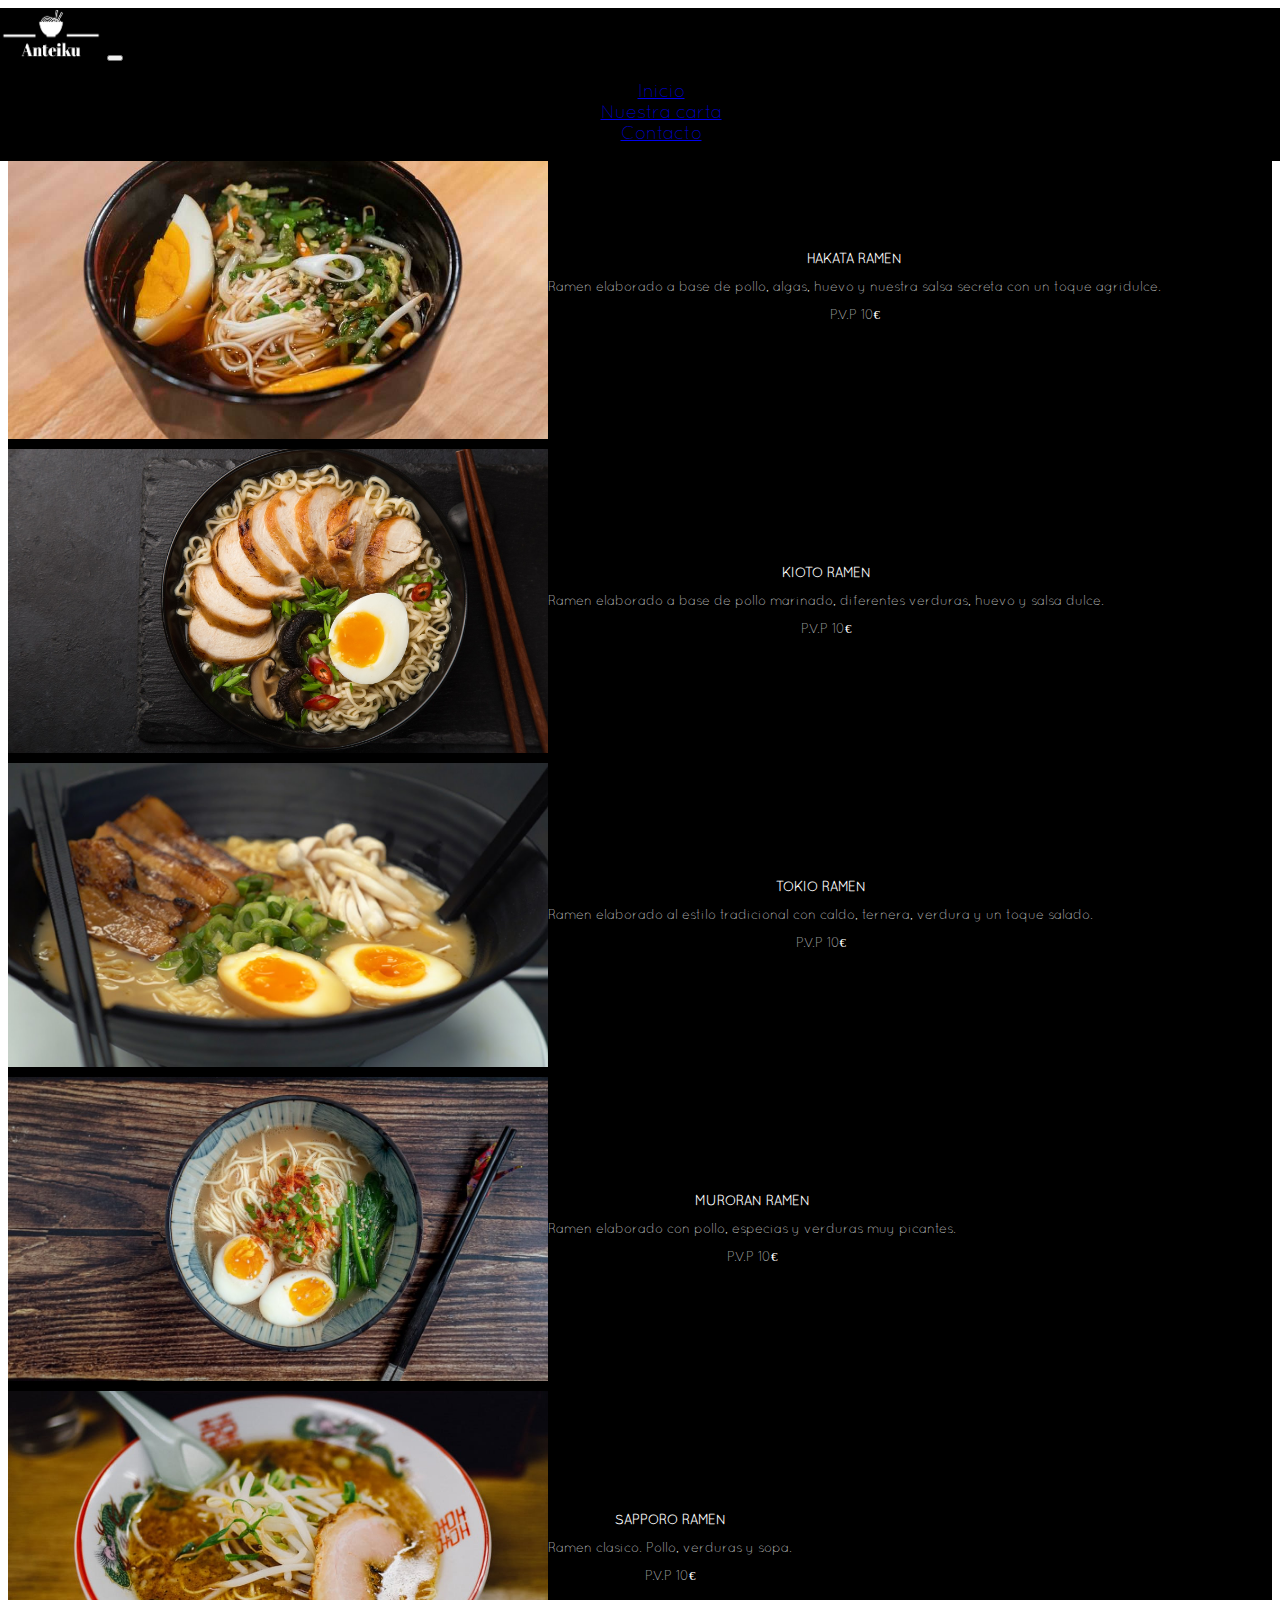
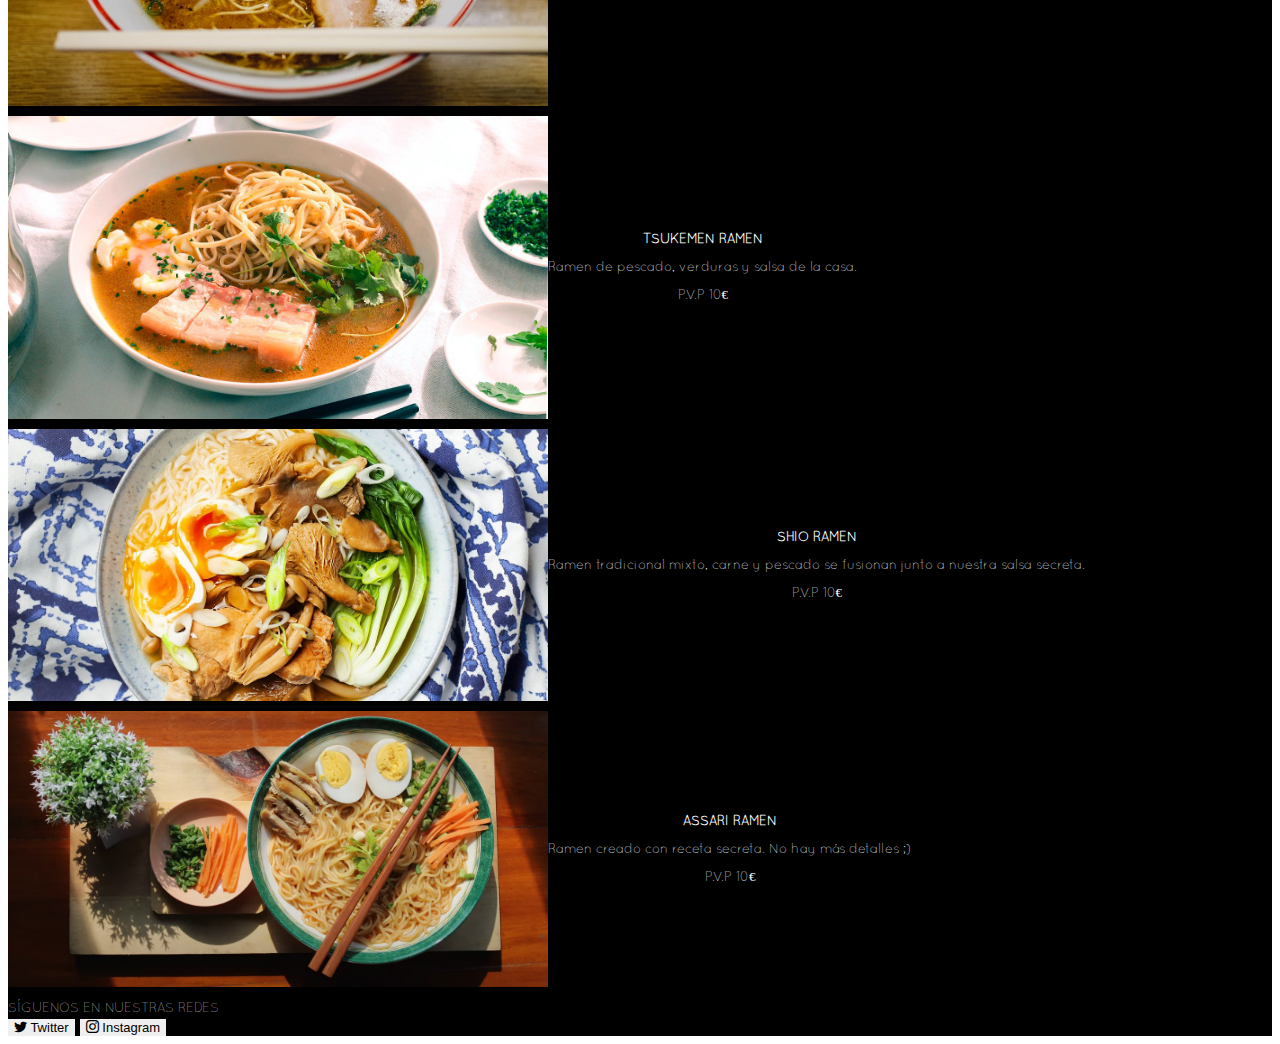
==== commit 9c075a53: "Pequeño cambio en descripción de un plato. Proyecto finalizado 30-01-2023" ====
--- a/pages/carta.html
+++ b/pages/carta.html
@@ -142,8 +142,7 @@
                         <img class="card-img-top" src="../img/ramen8.jpg" alt="Plato 8">
                         <div class="card-body">
                             <p class="negrita" style="text-align: center;">ASSARI  RAMEN</p>
-                            <p style="text-align: center;" class="card-text">Ramen tradicional mixto, carne y pescado se
-                                fusionan junto a nuestra salsa secreta.</p>
+                            <p style="text-align: center;" class="card-text">Ramen creado con receta secreta. No hay más detalles ;)</p>
                             <P style="text-align: center;">P.V.P 10€</P>
                         </div>
                     </div>
--- a/css/stylesGeneral.css
+++ b/css/stylesGeneral.css
@@ -10,6 +10,7 @@
     font-family: Quicksand;
 }
 
+/* Estilo de los titulos de los platos */
 .negrita{
     font-weight:900;
 }